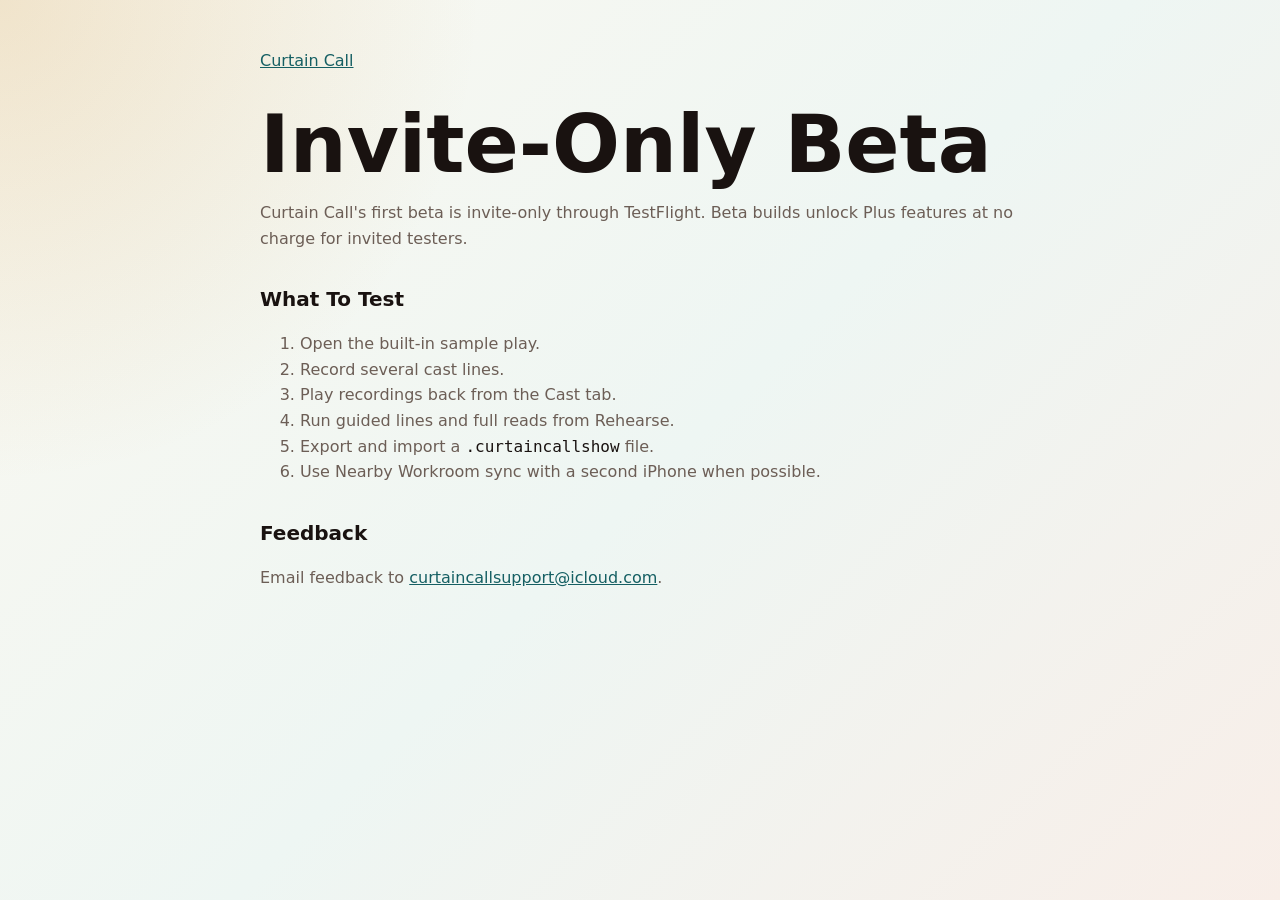
==== beta.html @ 26428725 "Publish Curtain Call public pages" ====
<!doctype html>
<html lang="en">
<head>
  <meta charset="utf-8">
  <meta name="viewport" content="width=device-width, initial-scale=1">
  <title>Beta | Curtain Call</title>
  <meta name="description" content="Curtain Call invite-only beta information.">
  <link rel="stylesheet" href="styles.css">
</head>
<body>
  <main class="page document">
    <nav><a href="index.html">Curtain Call</a></nav>
    <h1>Invite-Only Beta</h1>
    <p>Curtain Call's first beta is invite-only through TestFlight. Beta builds unlock Plus features at no charge for invited testers.</p>

    <h2>What To Test</h2>
    <ol>
      <li>Open the built-in sample play.</li>
      <li>Record several cast lines.</li>
      <li>Play recordings back from the Cast tab.</li>
      <li>Run guided lines and full reads from Rehearse.</li>
      <li>Export and import a <code>.curtaincallshow</code> file.</li>
      <li>Use Nearby Workroom sync with a second iPhone when possible.</li>
    </ol>

    <h2>Feedback</h2>
    <p>Email feedback to <a href="mailto:curtaincallsupport@icloud.com">curtaincallsupport@icloud.com</a>.</p>
  </main>
</body>
</html>
---- styles.css ----
:root {
  color-scheme: light;
  --ink: #191210;
  --muted: #6c5e56;
  --paper: #fbf8f0;
  --surface: #fffdf8;
  --border: #dfd4c5;
  --gold: #c69338;
  --curtain: #691b2b;
  --teal: #155f63;
}

* {
  box-sizing: border-box;
}

body {
  margin: 0;
  min-height: 100vh;
  background:
    radial-gradient(circle at top left, rgba(198, 147, 56, 0.2), transparent 30rem),
    linear-gradient(135deg, #fbf8f0, #eef6f3 52%, #f8eee8);
  color: var(--ink);
  font-family: ui-sans-serif, system-ui, -apple-system, BlinkMacSystemFont, "Segoe UI", sans-serif;
  line-height: 1.6;
}

a {
  color: var(--teal);
}

.page {
  width: min(960px, calc(100% - 32px));
  margin: 0 auto;
  padding: 48px 0;
}

.hero {
  min-height: 64vh;
  display: grid;
  align-content: center;
  gap: 18px;
}

.eyebrow {
  margin: 0;
  color: var(--gold);
  font-weight: 800;
  letter-spacing: 0.12em;
  text-transform: uppercase;
}

h1 {
  margin: 0;
  max-width: 760px;
  font-size: clamp(2.4rem, 7vw, 5rem);
  line-height: 0.98;
  letter-spacing: 0;
}

h2 {
  margin: 32px 0 8px;
  font-size: 1.25rem;
}

.lede {
  max-width: 680px;
  margin: 0;
  color: var(--muted);
  font-size: 1.2rem;
}

.actions,
.grid {
  display: flex;
  flex-wrap: wrap;
  gap: 12px;
}

.button,
.card {
  text-decoration: none;
}

.button {
  display: inline-flex;
  align-items: center;
  min-height: 48px;
  padding: 0 18px;
  border-radius: 8px;
  background: var(--curtain);
  color: white;
  font-weight: 800;
}

.button.secondary {
  background: var(--teal);
}

.grid {
  display: grid;
  grid-template-columns: repeat(3, minmax(0, 1fr));
}

.card {
  min-height: 160px;
  padding: 20px;
  border: 1px solid var(--border);
  border-radius: 8px;
  background: rgba(255, 253, 248, 0.78);
  color: var(--ink);
}

.card span {
  display: block;
  margin-bottom: 12px;
  color: var(--gold);
  font-weight: 800;
  text-transform: uppercase;
}

.card strong {
  display: block;
  font-size: 1.08rem;
  line-height: 1.35;
}

.document {
  max-width: 760px;
}

.document nav {
  margin-bottom: 32px;
}

.document p,
.document li {
  color: var(--muted);
}

.document code {
  color: var(--ink);
  font-family: ui-monospace, SFMono-Regular, Menlo, Consolas, monospace;
}

.muted {
  color: var(--muted);
}

@media (max-width: 760px) {
  .grid {
    grid-template-columns: 1fr;
  }

  .hero {
    min-height: auto;
    padding: 40px 0;
  }
}
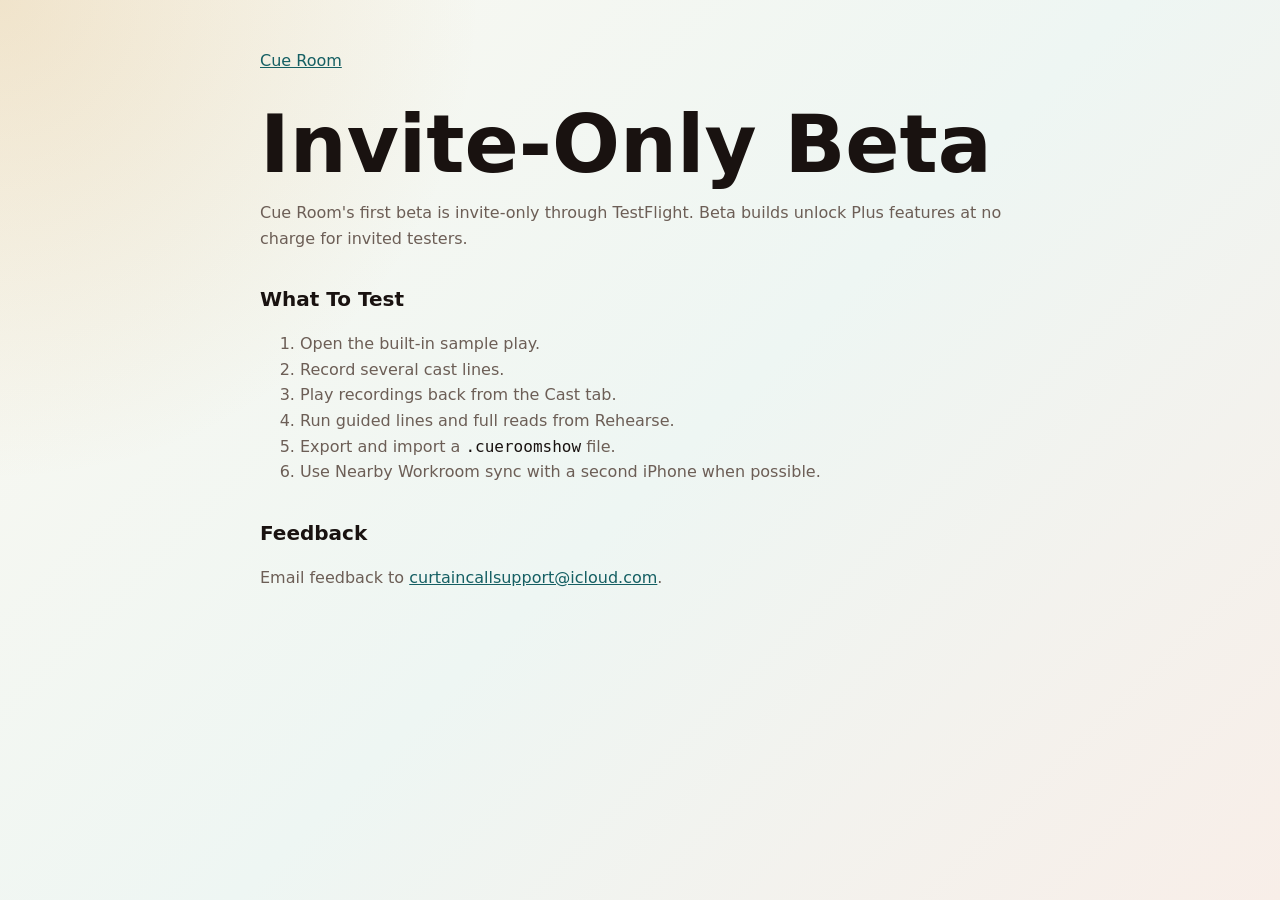
==== commit 2cde6b92: "Rename public pages for Cue Room" ====
--- a/beta.html
+++ b/beta.html
@@ -3,15 +3,15 @@
 <head>
   <meta charset="utf-8">
   <meta name="viewport" content="width=device-width, initial-scale=1">
-  <title>Beta | Curtain Call</title>
-  <meta name="description" content="Curtain Call invite-only beta information.">
+  <title>Beta | Cue Room</title>
+  <meta name="description" content="Cue Room invite-only beta information.">
   <link rel="stylesheet" href="styles.css">
 </head>
 <body>
   <main class="page document">
-    <nav><a href="index.html">Curtain Call</a></nav>
+    <nav><a href="index.html">Cue Room</a></nav>
     <h1>Invite-Only Beta</h1>
-    <p>Curtain Call's first beta is invite-only through TestFlight. Beta builds unlock Plus features at no charge for invited testers.</p>
+    <p>Cue Room's first beta is invite-only through TestFlight. Beta builds unlock Plus features at no charge for invited testers.</p>
 
     <h2>What To Test</h2>
     <ol>
@@ -19,7 +19,7 @@
       <li>Record several cast lines.</li>
       <li>Play recordings back from the Cast tab.</li>
       <li>Run guided lines and full reads from Rehearse.</li>
-      <li>Export and import a <code>.curtaincallshow</code> file.</li>
+      <li>Export and import a <code>.cueroomshow</code> file.</li>
       <li>Use Nearby Workroom sync with a second iPhone when possible.</li>
     </ol>
 
